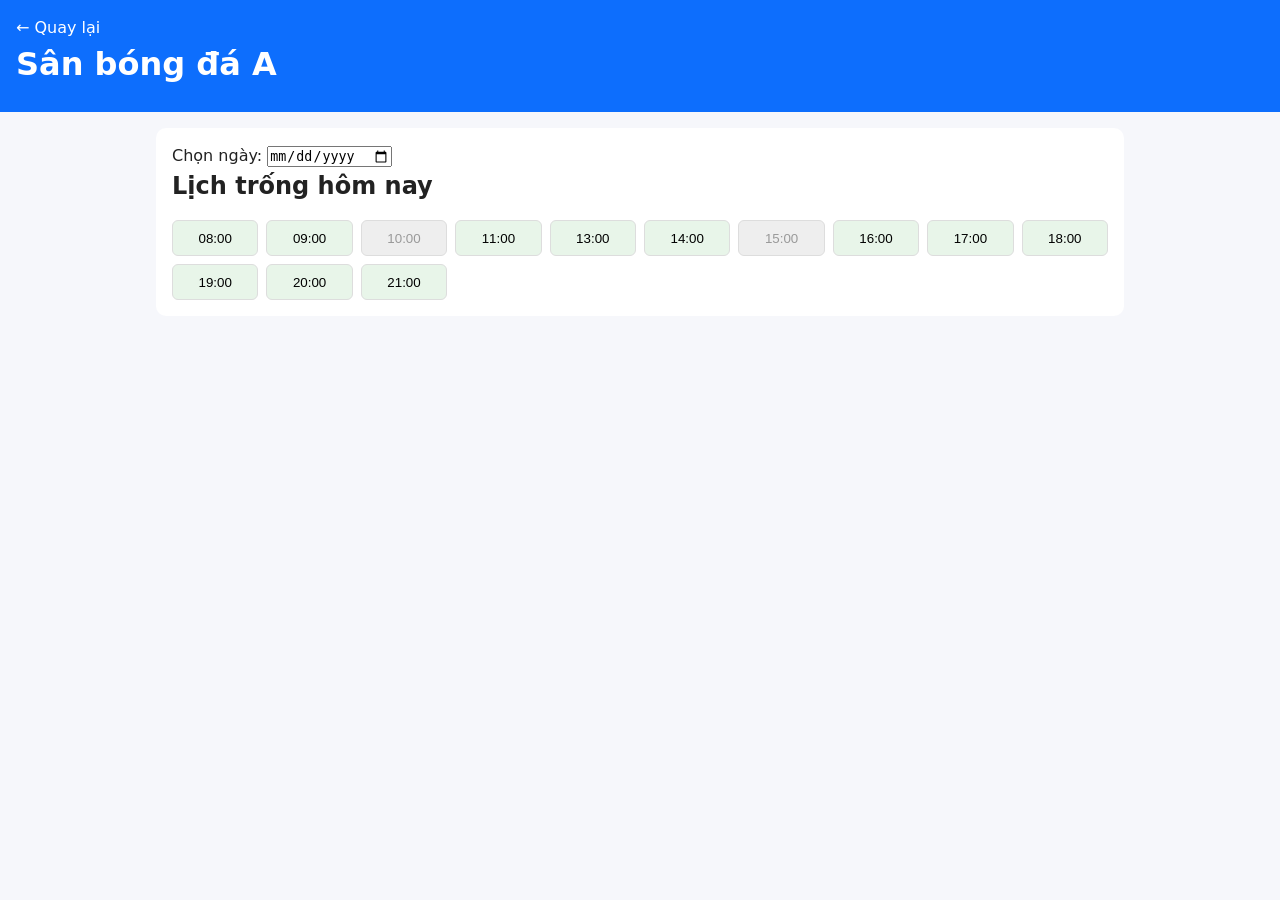
==== detail.html @ 5b3e907b "push code lên" ====
<!DOCTYPE html>
<html lang="vi">
<head>
  <meta charset="UTF-8">
  <meta name="viewport" content="width=device-width, initial-scale=1.0">
  <title>Chi tiết sân</title>
  <link rel="stylesheet" href="css/style.css">
</head>
<body>
  <header>
    <a href="index.html" class="back">← Quay lại</a>
    <h1 id="court-name">Sân bóng đá A</h1>
  </header>

  <main>
    <section class="booking-panel">
      <label for="date">Chọn ngày:</label>
      <input type="date" id="date">

      <h2>Lịch trống hôm nay</h2>
      <div class="time-grid">
        <!-- 8h đến 22h -->
        <button class="slot free">08:00</button>
        <button class="slot free">09:00</button>
        <button class="slot booked" disabled>10:00</button>
        <button class="slot free">11:00</button>
        <button class="slot free">13:00</button>
        <button class="slot free">14:00</button>
        <button class="slot booked" disabled>15:00</button>
        <button class="slot free">16:00</button>
        <button class="slot free">17:00</button>
        <button class="slot free">18:00</button>
        <button class="slot free">19:00</button>
        <button class="slot free">20:00</button>
        <button class="slot free">21:00</button>
      </div>
    </section>
  </main>
</body>
</html>
---- css/style.css ----
/* Reset cơ bản */
* { box-sizing: border-box; margin: 0; padding: 0; }
body { font-family: system-ui, sans-serif; line-height: 1.5; background: #f6f7fb; color: #222; }

header { background: #0d6efd; color: white; padding: 1rem; }
header h1 { margin-bottom: 0.5rem; }
nav { display: flex; gap: 0.5rem; }
nav button { padding: 0.4rem 0.8rem; border: none; border-radius: 6px; background: white; color: #0d6efd; cursor: pointer; }
nav button.active { background: #ffc107; }

main { padding: 1rem; max-width: 1000px; margin: auto; }
#court-list { display: flex; flex-wrap: wrap; gap: 1rem; }
.court-card { background: white; border-radius: 10px; overflow: hidden; width: 300px; box-shadow: 0 2px 6px rgba(0,0,0,0.1); display: flex; flex-direction: column; }
.court-card img { width: 100%; height: 180px; object-fit: cover; }
.court-card .info { padding: 0.8rem; flex: 1; display: flex; flex-direction: column; gap: 0.3rem; }
.btn { margin-top: auto; display: inline-block; text-align: center; background: #0d6efd; color: white; padding: 0.5rem; border-radius: 6px; text-decoration: none; }

footer { text-align: center; padding: 1rem; color: #666; }

.back { color: white; text-decoration: none; }
.booking-panel { background: white; padding: 1rem; border-radius: 10px; }
.time-grid { display: grid; grid-template-columns: repeat(auto-fill, minmax(80px, 1fr)); gap: 0.5rem; margin-top: 1rem; }
.slot { padding: 0.6rem; border: 1px solid #ddd; border-radius: 6px; background: #e8f5e9; cursor: pointer; }
.slot.booked { background: #eee; color: #999; cursor: not-allowed; }
.slot.free:hover { background: #c8e6c9; }
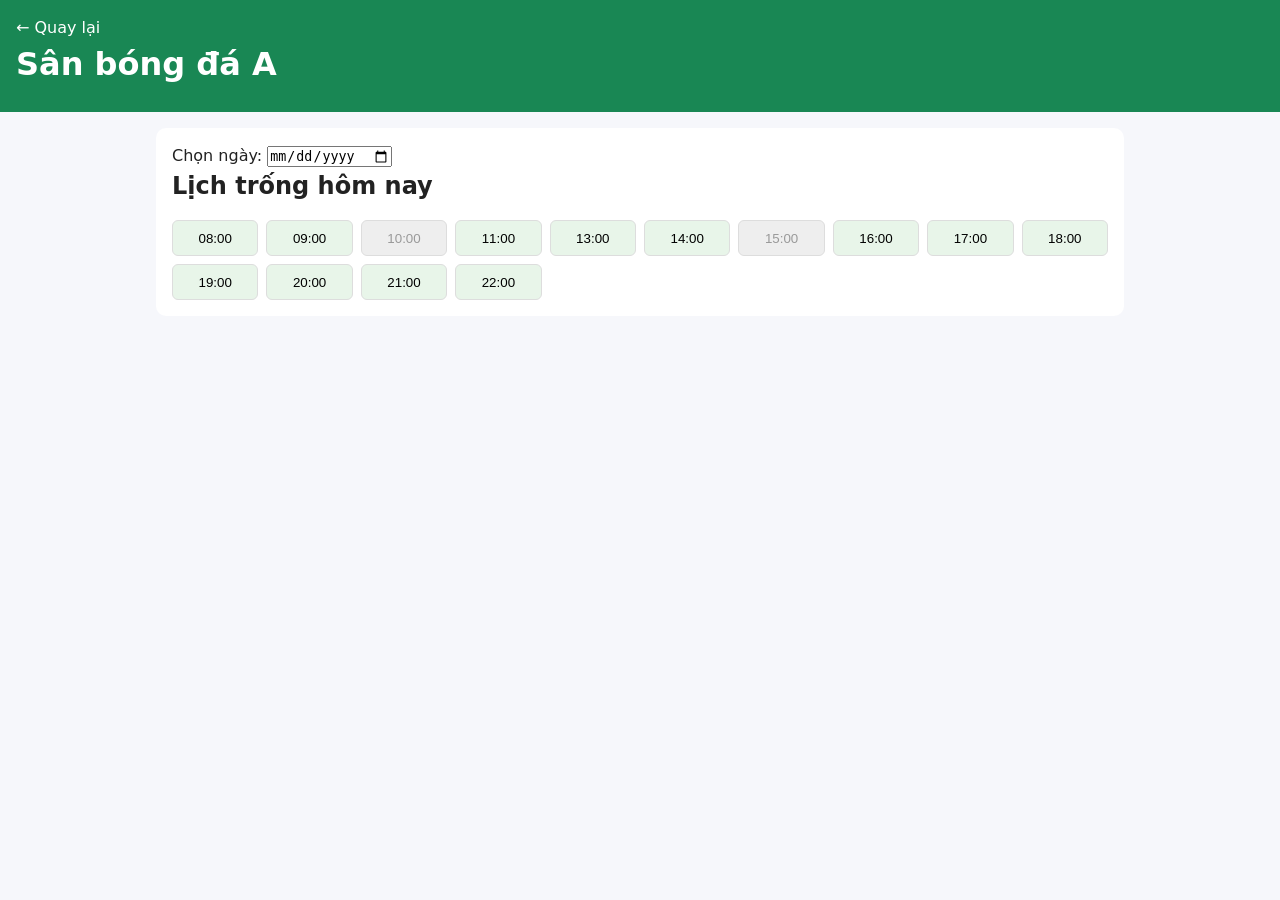
==== commit c800fc2f: "tìm hiểu html css và thêm sửa 1 chút để hiểu ro 1 ti" ====
--- a/detail.html
+++ b/detail.html
@@ -33,6 +33,7 @@
         <button class="slot free">19:00</button>
         <button class="slot free">20:00</button>
         <button class="slot free">21:00</button>
+        <button class="slot free">22:00</button>
       </div>
     </section>
   </main>
--- a/css/style.css
+++ b/css/style.css
@@ -2,7 +2,7 @@
 * { box-sizing: border-box; margin: 0; padding: 0; }
 body { font-family: system-ui, sans-serif; line-height: 1.5; background: #f6f7fb; color: #222; }
 
-header { background: #0d6efd; color: white; padding: 1rem; }
+header { background: #198754; color: white; padding: 1rem; }
 header h1 { margin-bottom: 0.5rem; }
 nav { display: flex; gap: 0.5rem; }
 nav button { padding: 0.4rem 0.8rem; border: none; border-radius: 6px; background: white; color: #0d6efd; cursor: pointer; }
